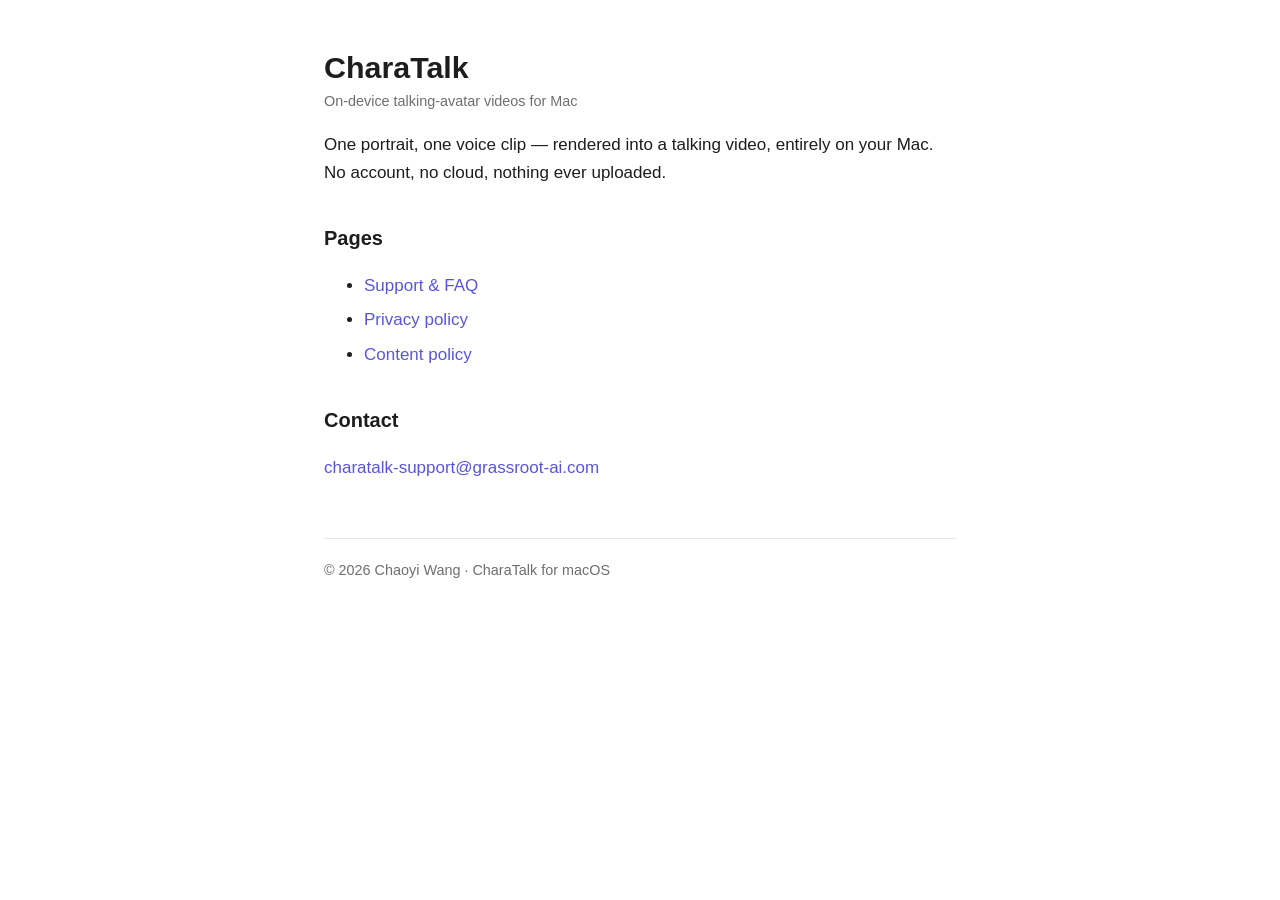
==== index.html @ 5124a571 "CharaTalk support, privacy, and content-policy pages" ====
<!DOCTYPE html>
<html lang="en">
<head>
<meta charset="utf-8">
<meta name="viewport" content="width=device-width, initial-scale=1">
<title>CharaTalk — on-device talking-avatar videos for Mac</title>
<link rel="stylesheet" href="style.css">
</head>
<body>
<main>
  <h1>CharaTalk</h1>
  <p class="meta">On-device talking-avatar videos for Mac</p>
  <p>One portrait, one voice clip — rendered into a talking video, entirely on
  your Mac. No account, no cloud, nothing ever uploaded.</p>
  <h2>Pages</h2>
  <ul>
    <li><a href="support/">Support &amp; FAQ</a></li>
    <li><a href="privacy/">Privacy policy</a></li>
    <li><a href="content-policy/">Content policy</a></li>
  </ul>
  <h2>Contact</h2>
  <p><a href="mailto:charatalk-support@grassroot-ai.com">charatalk-support@grassroot-ai.com</a></p>
  <footer>© 2026 Chaoyi Wang · CharaTalk for macOS</footer>
</main>
</body>
</html>
---- style.css ----
:root {
  --bg: #ffffff;
  --fg: #1d1d1f;
  --muted: #6e6e73;
  --accent: #5856d6;
  --rule: #e5e5ea;
}
@media (prefers-color-scheme: dark) {
  :root {
    --bg: #1c1c1e;
    --fg: #f5f5f7;
    --muted: #98989d;
    --accent: #7d7aff;
    --rule: #3a3a3c;
  }
}
* { box-sizing: border-box; }
body {
  margin: 0;
  background: var(--bg);
  color: var(--fg);
  font: 17px/1.65 -apple-system, BlinkMacSystemFont, "Segoe UI", Roboto,
    "Helvetica Neue", Arial, "PingFang SC", "Hiragino Sans GB", sans-serif;
}
main {
  max-width: 42rem;
  margin: 0 auto;
  padding: 3rem 1.25rem 4rem;
}
h1 { font-size: 1.9rem; line-height: 1.25; margin: 0 0 0.25rem; }
h2 { font-size: 1.25rem; margin-top: 2.2rem; }
p.meta { color: var(--muted); font-size: 0.9rem; margin-top: 0; }
a { color: var(--accent); text-decoration: none; }
a:hover { text-decoration: underline; }
li { margin: 0.4rem 0; }
strong { font-weight: 600; }
footer {
  margin-top: 3.5rem;
  padding-top: 1.25rem;
  border-top: 1px solid var(--rule);
  color: var(--muted);
  font-size: 0.9rem;
}
nav.crumb { font-size: 0.9rem; margin-bottom: 2rem; }
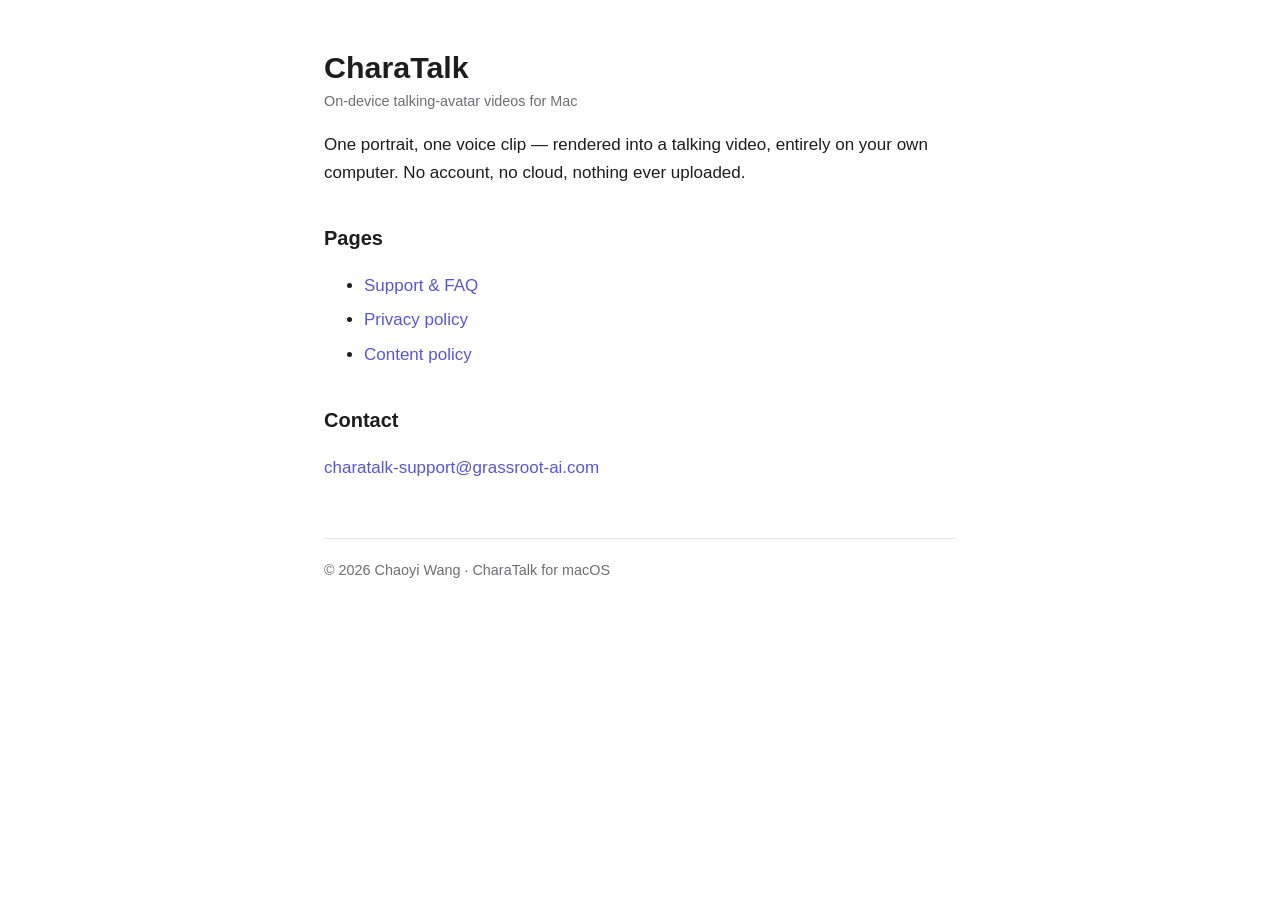
==== commit 7aff5e81: "Align copy with Apple trademark guidelines Remove 'on your Mac' marketing phrasing and the plural 'M" ====
--- a/index.html
+++ b/index.html
@@ -11,7 +11,7 @@
   <h1>CharaTalk</h1>
   <p class="meta">On-device talking-avatar videos for Mac</p>
   <p>One portrait, one voice clip — rendered into a talking video, entirely on
-  your Mac. No account, no cloud, nothing ever uploaded.</p>
+  your own computer. No account, no cloud, nothing ever uploaded.</p>
   <h2>Pages</h2>
   <ul>
     <li><a href="support/">Support &amp; FAQ</a></li>
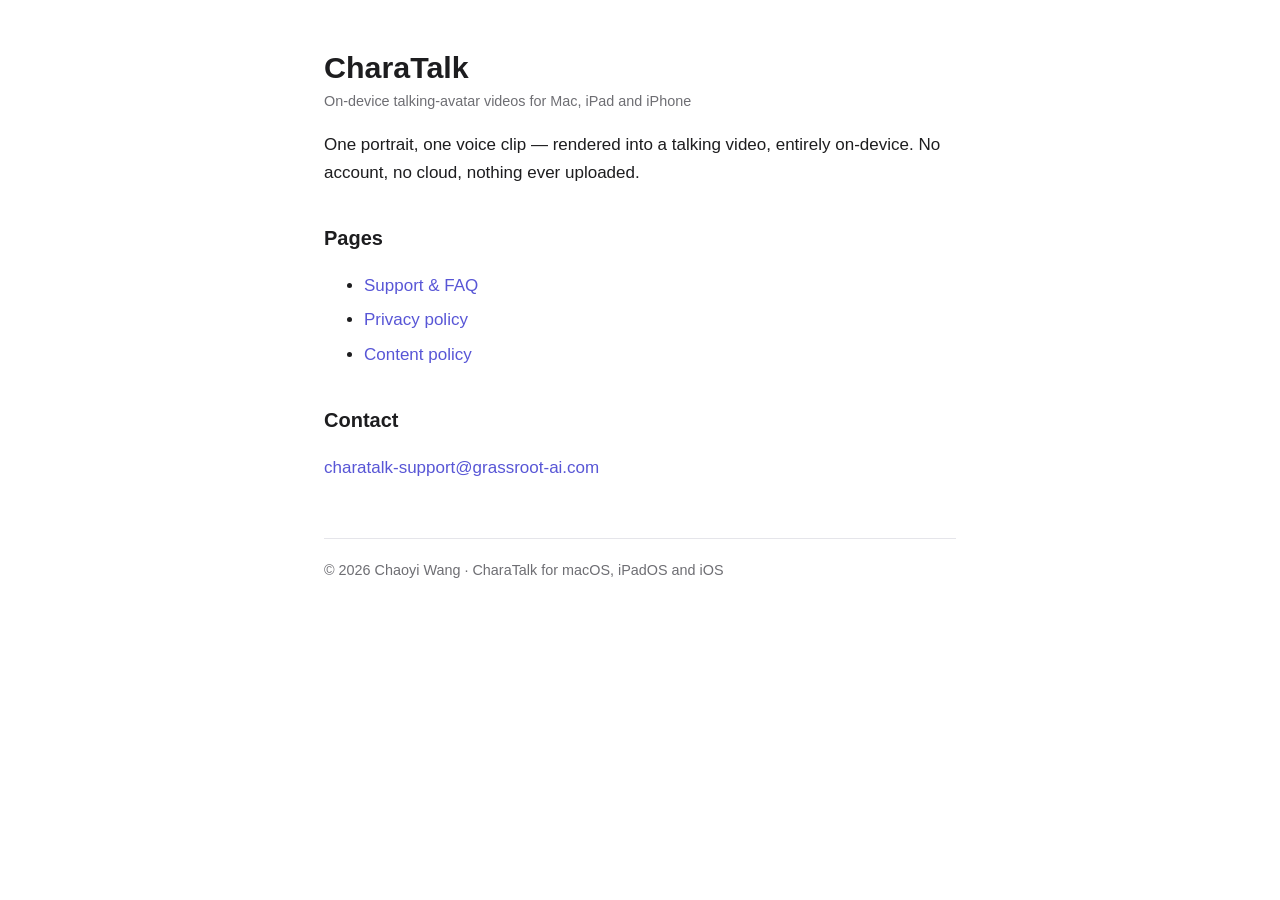
==== commit 9b7566e8: "Pages for CharaTalk 1.3.0: iPad and iPhone, the free tier and the in-app purchase The support page h" ====
--- a/index.html
+++ b/index.html
@@ -9,9 +9,9 @@
 <body>
 <main>
   <h1>CharaTalk</h1>
-  <p class="meta">On-device talking-avatar videos for Mac</p>
-  <p>One portrait, one voice clip — rendered into a talking video, entirely on
-  your own computer. No account, no cloud, nothing ever uploaded.</p>
+  <p class="meta">On-device talking-avatar videos for Mac, iPad and iPhone</p>
+  <p>One portrait, one voice clip — rendered into a talking video, entirely
+  on-device. No account, no cloud, nothing ever uploaded.</p>
   <h2>Pages</h2>
   <ul>
     <li><a href="support/">Support &amp; FAQ</a></li>
@@ -20,7 +20,7 @@
   </ul>
   <h2>Contact</h2>
   <p><a href="mailto:charatalk-support@grassroot-ai.com">charatalk-support@grassroot-ai.com</a></p>
-  <footer>© 2026 Chaoyi Wang · CharaTalk for macOS</footer>
+  <footer>© 2026 Chaoyi Wang · CharaTalk for macOS, iPadOS and iOS</footer>
 </main>
 </body>
 </html>
